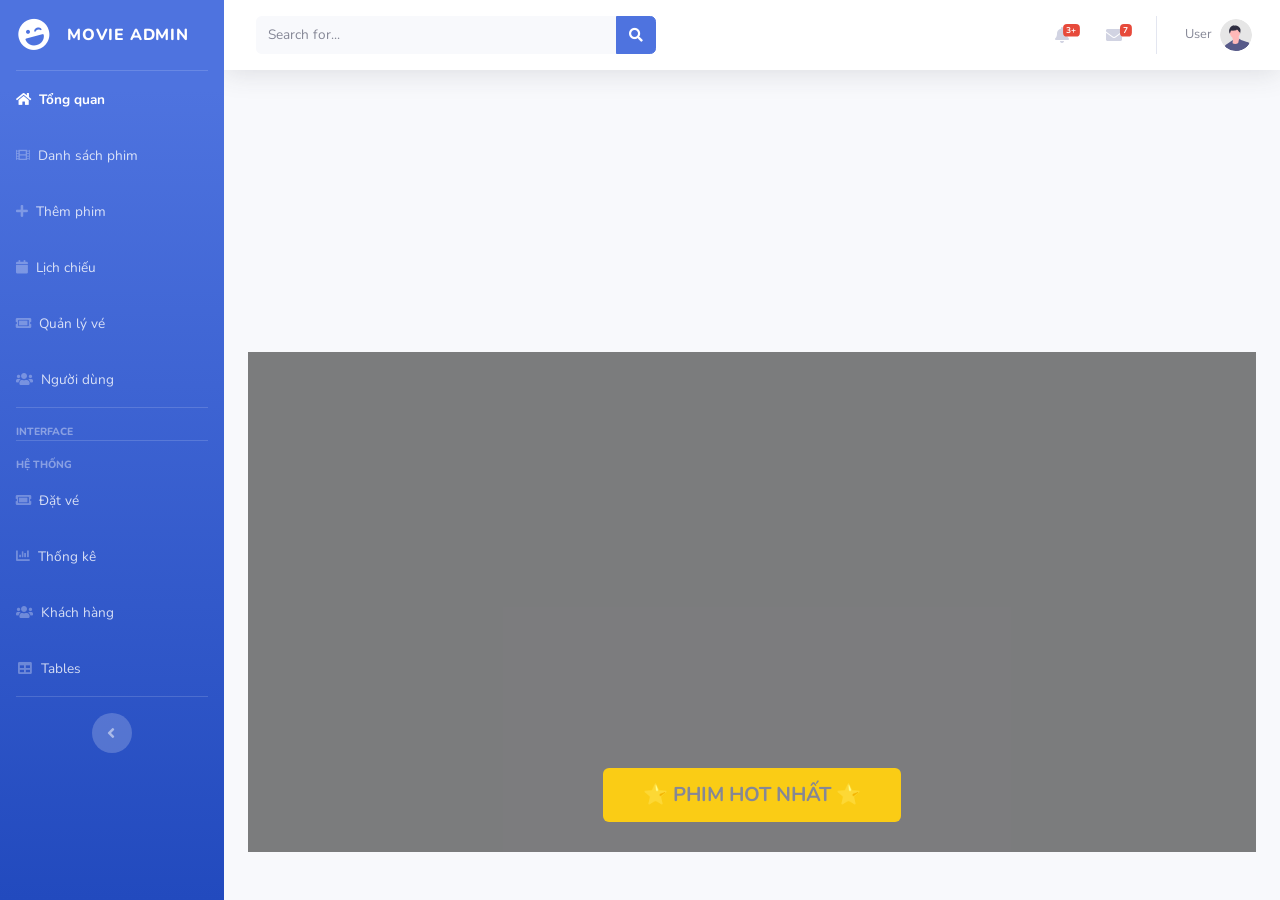
==== index.html @ 3b6eb1ed "first commit" ====
<!DOCTYPE html>
<html lang="en">

<head>
     <style>
.seat{
    padding:10px;
    border-radius:5px;
    cursor:pointer;
    text-align:center;
}
.normal{background:#ccc;}
.vip{background:gold;}
.booked{background:red; color:white;}
.selected{background:green; color:white;}
</style>
    <meta charset="utf-8">
    <meta http-equiv="X-UA-Compatible" content="IE=edge">
    <meta name="viewport" content="width=device-width, initial-scale=1, shrink-to-fit=no">
    <meta name="description" content="">
    <meta name="author" content="">

    <title>SB Admin 2 - Dashboard</title>

    <!-- Custom fonts for this template-->
    <link href="vendor/fontawesome-free/css/all.min.css" rel="stylesheet" type="text/css">
    <link
        href="https://fonts.googleapis.com/css?family=Nunito:200,200i,300,300i,400,400i,600,600i,700,700i,800,800i,900,900i"
        rel="stylesheet">

    <!-- Custom styles for this template-->
    <link href="css/sb-admin-2.min.css" rel="stylesheet">

</head>
<script src="https://www.gstatic.com/firebasejs/10.7.1/firebase-app-compat.js"></script>
<script src="https://www.gstatic.com/firebasejs/10.7.1/firebase-auth-compat.js"></script>
<script src="https://www.gstatic.com/firebasejs/10.7.1/firebase-database-compat.js"></script>

<script>
const firebaseConfig = {
    apiKey: "AIzaSyB-tw2lNCrv2AXA5mUP4bkp9vzDpLzXqe4",
    authDomain: "movie-booking-87997.firebaseapp.com",
    databaseURL: "https://movie-booking-87997-default-rtdb.asia-southeast1.firebasedatabase.app",
    projectId: "movie-booking-87997",
};
firebase.initializeApp(firebaseConfig);
const db = firebase.database();
</script>
<body id="page-top">

    <!-- Page Wrapper -->
    <div id="wrapper">

        <!-- Sidebar -->
        <ul class="navbar-nav bg-gradient-primary sidebar sidebar-dark accordion" id="accordionSidebar">

            <!-- Sidebar - Brand -->
            <a class="sidebar-brand d-flex align-items-center justify-content-center" href="index.html">
                <div class="sidebar-brand-icon rotate-n-15">
                    <i class="fas fa-laugh-wink"></i>
                </div>
               <div class="sidebar-brand-text mx-3"> Movie Admin</div>
            </a>

            <!-- Divider -->
            <hr class="sidebar-divider my-0">

            <!-- Nav Item - Dashboard -->
            <li class="nav-item active">
    <a class="nav-link" href="index.html">
        <i class="fas fa-home"></i>
        <span>Tổng quan</span>
    </a>
</li>

<li class="nav-item">
    <a class="nav-link" href="movies.html">
        <i class="fas fa-film"></i>
        <span>Danh sách phim</span>
    </a>
</li>

<li class="nav-item">
    <a class="nav-link" href="add-movie.html">
        <i class="fas fa-plus"></i>
        <span>Thêm phim</span>
    </a>
</li>

<li class="nav-item">
    <a class="nav-link" href="schedule.html">
        <i class="fas fa-calendar"></i>
        <span>Lịch chiếu</span>
    </a>
</li>


<li class="nav-item">
    <a class="nav-link" href="tickets.html">
        <i class="fas fa-ticket-alt"></i>
        <span>Quản lý vé</span>
    </a>
</li>

<li class="nav-item">
    <a class="nav-link" href="users.html">
        <i class="fas fa-users"></i>
        <span>Người dùng</span>
    </a>
</li>

            <!-- Divider -->
            <hr class="sidebar-divider">

            <!-- Heading -->
            <div class="sidebar-heading">
                Interface
            </div>

            <!-- Nav Item - Pages Collapse Menu -->
           
            <!-- Divider -->
            <hr class="sidebar-divider">

            <!-- Heading -->
            <div class="sidebar-heading">
    HỆ THỐNG
</div>

<li class="nav-item">
    <a class="nav-link" href="booking.html">
        <i class="fas fa-ticket-alt"></i>
        <span>Đặt vé</span>
    </a>
</li>

<li class="nav-item">
    <a class="nav-link" href="stats.html">
        <i class="fas fa-chart-bar"></i>
        <span>Thống kê</span>
    </a>
</li>

<li class="nav-item">
    <a class="nav-link" href="users.html">
        <i class="fas fa-users"></i>
        <span>Khách hàng</span>
    </a>
</li>

            <!-- Nav Item - Tables -->
            <li class="nav-item">
                <a class="nav-link" href="tables.html">
                    <i class="fas fa-fw fa-table"></i>
                    <span>Tables</span></a>
            </li>

            <!-- Divider -->
            <hr class="sidebar-divider d-none d-md-block">

            <!-- Sidebar Toggler (Sidebar) -->
            <div class="text-center d-none d-md-inline">
                <button class="rounded-circle border-0" id="sidebarToggle"></button>
            </div>

            <!-- Sidebar Message -->
            

        </ul>
        <!-- End of Sidebar -->

        <!-- Content Wrapper -->
        <div id="content-wrapper" class="d-flex flex-column">

            <!-- Main Content -->
            <div id="content">

                <!-- Topbar -->
                <nav class="navbar navbar-expand navbar-light bg-white topbar mb-4 static-top shadow">

                    <!-- Sidebar Toggle (Topbar) -->
                    <button id="sidebarToggleTop" class="btn btn-link d-md-none rounded-circle mr-3">
                        <i class="fa fa-bars"></i>
                    </button>

                    <!-- Topbar Search -->
                    <form
                        class="d-none d-sm-inline-block form-inline mr-auto ml-md-3 my-2 my-md-0 mw-100 navbar-search">
                        <div class="input-group">
                            <input type="text" class="form-control bg-light border-0 small" placeholder="Search for..."
                                aria-label="Search" aria-describedby="basic-addon2">
                            <div class="input-group-append">
                                <button class="btn btn-primary" type="button">
                                    <i class="fas fa-search fa-sm"></i>
                                </button>
                            </div>
                        </div>
                    </form>

                    <!-- Topbar Navbar -->
                    <ul class="navbar-nav ml-auto">

                        <!-- Nav Item - Search Dropdown (Visible Only XS) -->
                        <li class="nav-item dropdown no-arrow d-sm-none">
                            <a class="nav-link dropdown-toggle" href="#" id="searchDropdown" role="button"
                                data-toggle="dropdown" aria-haspopup="true" aria-expanded="false">
                                <i class="fas fa-search fa-fw"></i>
                            </a>
                            <!-- Dropdown - Messages -->
                            <div class="dropdown-menu dropdown-menu-right p-3 shadow animated--grow-in"
                                aria-labelledby="searchDropdown">
                                <form class="form-inline mr-auto w-100 navbar-search">
                                    <div class="input-group">
                                        <input type="text" class="form-control bg-light border-0 small"
                                            placeholder="Search for..." aria-label="Search"
                                            aria-describedby="basic-addon2">
                                        <div class="input-group-append">
                                            <button class="btn btn-primary" type="button">
                                                <i class="fas fa-search fa-sm"></i>
                                            </button>
                                        </div>
                                    </div>
                                </form>
                            </div>
                        </li>

                        <!-- Nav Item - Alerts -->
                        <li class="nav-item dropdown no-arrow mx-1">
                            <a class="nav-link dropdown-toggle" href="#" id="alertsDropdown" role="button"
                                data-toggle="dropdown" aria-haspopup="true" aria-expanded="false">
                                <i class="fas fa-bell fa-fw"></i>
                                <!-- Counter - Alerts -->
                                <span class="badge badge-danger badge-counter">3+</span>
                            </a>
                            <!-- Dropdown - Alerts -->
                            <div class="dropdown-list dropdown-menu dropdown-menu-right shadow animated--grow-in"
                                aria-labelledby="alertsDropdown">
                                <h6 class="dropdown-header">
                                    Alerts Center
                                </h6>
                                <a class="dropdown-item d-flex align-items-center" href="#">
                                    <div class="mr-3">
                                        <div class="icon-circle bg-primary">
                                            <i class="fas fa-file-alt text-white"></i>
                                        </div>
                                    </div>
                                    <div>
                                        <div class="small text-gray-500">December 12, 2019</div>
                                        <span class="font-weight-bold">A new monthly report is ready to download!</span>
                                    </div>
                                </a>
                                <a class="dropdown-item d-flex align-items-center" href="#">
                                    <div class="mr-3">
                                        <div class="icon-circle bg-success">
                                            <i class="fas fa-donate text-white"></i>
                                        </div>
                                    </div>
                                    <div>
                                        <div class="small text-gray-500">December 7, 2019</div>
                                        $290.29 has been deposited into your account!
                                    </div>
                                </a>
                                <a class="dropdown-item d-flex align-items-center" href="#">
                                    <div class="mr-3">
                                        <div class="icon-circle bg-warning">
                                            <i class="fas fa-exclamation-triangle text-white"></i>
                                        </div>
                                    </div>
                                    <div>
                                        <div class="small text-gray-500">December 2, 2019</div>
                                        Spending Alert: We've noticed unusually high spending for your account.
                                    </div>
                                </a>
                                <a class="dropdown-item text-center small text-gray-500" href="#">Show All Alerts</a>
                            </div>
                        </li>

                        <!-- Nav Item - Messages -->
                        <li class="nav-item dropdown no-arrow mx-1">
                            <a class="nav-link dropdown-toggle" href="#" id="messagesDropdown" role="button"
                                data-toggle="dropdown" aria-haspopup="true" aria-expanded="false">
                                <i class="fas fa-envelope fa-fw"></i>
                                <!-- Counter - Messages -->
                                <span class="badge badge-danger badge-counter">7</span>
                            </a>
                            <!-- Dropdown - Messages -->
                            <div class="dropdown-list dropdown-menu dropdown-menu-right shadow animated--grow-in"
                                aria-labelledby="messagesDropdown">
                                <h6 class="dropdown-header">
                                    Message Center
                                </h6>
                                <a class="dropdown-item d-flex align-items-center" href="#">
                                    <div class="dropdown-list-image mr-3">
                                        <img class="rounded-circle" src="img/undraw_profile_1.svg"
                                            alt="...">
                                        <div class="status-indicator bg-success"></div>
                                    </div>
                                    <div class="font-weight-bold">
                                        <div class="text-truncate">Hi there! I am wondering if you can help me with a
                                            problem I've been having.</div>
                                        <div class="small text-gray-500">Emily Fowler · 58m</div>
                                    </div>
                                </a>
                                <a class="dropdown-item d-flex align-items-center" href="#">
                                    <div class="dropdown-list-image mr-3">
                                        <img class="rounded-circle" src="img/undraw_profile_2.svg"
                                            alt="...">
                                        <div class="status-indicator"></div>
                                    </div>
                                    <div>
                                        <div class="text-truncate">I have the photos that you ordered last month, how
                                            would you like them sent to you?</div>
                                        <div class="small text-gray-500">Jae Chun · 1d</div>
                                    </div>
                                </a>
                                <a class="dropdown-item d-flex align-items-center" href="#">
                                    <div class="dropdown-list-image mr-3">
                                        <img class="rounded-circle" src="img/undraw_profile_3.svg"
                                            alt="...">
                                        <div class="status-indicator bg-warning"></div>
                                    </div>
                                    <div>
                                        <div class="text-truncate">Last month's report looks great, I am very happy with
                                            the progress so far, keep up the good work!</div>
                                        <div class="small text-gray-500">Morgan Alvarez · 2d</div>
                                    </div>
                                </a>
                                <a class="dropdown-item d-flex align-items-center" href="#">
                                    <div class="dropdown-list-image mr-3">
                                        <img class="rounded-circle" src="https://source.unsplash.com/Mv9hjnEUHR4/60x60"
                                            alt="...">
                                        <div class="status-indicator bg-success"></div>
                                    </div>
                                    <div>
                                        <div class="text-truncate">Am I a good boy? The reason I ask is because someone
                                            told me that people say this to all dogs, even if they aren't good...</div>
                                        <div class="small text-gray-500">Chicken the Dog · 2w</div>
                                    </div>
                                </a>
                                <a class="dropdown-item text-center small text-gray-500" href="#">Read More Messages</a>
                            </div>
                        </li>

                        <div class="topbar-divider d-none d-sm-block"></div>

                     <li class="nav-item dropdown no-arrow">
    <a class="nav-link dropdown-toggle" href="#" id="userDropdown"
        role="button" data-toggle="dropdown"
        aria-haspopup="true" aria-expanded="false">

        <span id="username" class="mr-2 d-none d-lg-inline text-gray-600 small">User</span>

        <img class="img-profile rounded-circle"
            src="img/undraw_profile.svg">
    </a>

    <div class="dropdown-menu dropdown-menu-right shadow animated--grow-in"
        aria-labelledby="userDropdown">

        <a class="dropdown-item" href="profile.html">
    <i class="fas fa-user fa-sm fa-fw mr-2 text-gray-400"></i>
    Profile
</a>

        <div class="dropdown-divider"></div>

        <a class="dropdown-item" href="javascript:void(0)" onclick="logout()">
            <i class="fas fa-sign-out-alt fa-sm fa-fw mr-2 text-gray-400"></i>
            Đăng xuất
        </a>

    </div>
</li>                      
<script>
</script>
                            </div>
                        </li>

                    </ul>

                </nav>
                <!-- End of Topbar -->

                <!-- Begin Page Content -->
               <!-- Begin Page Content -->
<div class="container-fluid">

    <!-- ===== BANNER (GIỮ NGUYÊN) ===== -->
    <div style="
        position:relative;
        width:100%;
        height:500px;
        overflow:hidden;
    ">

        <iframe 
            src="https://www.youtube.com/embed/TcMBFSGVi1c?autoplay=1&mute=1&controls=0&loop=1&playlist=TcMBFSGVi1c"
            frameborder="0"
            allow="autoplay; encrypted-media"
            allowfullscreen
            style="
                position:absolute;
                top:0;
                left:0;
                width:100%;
                height:100%;
            ">
        </iframe>

        <div style="
            position:absolute;
            top:0;
            left:0;
            width:100%;
            height:100%;
            background:rgba(0,0,0,0.5);
        "></div>

        <div style="
            position:absolute;
            bottom:30px;
            left:50%;
            transform:translateX(-50%);
            background:#facc15;
            padding:12px 40px;
            font-weight:bold;
            border-radius:6px;
            font-size:20px;
        ">
            ⭐ PHIM HOT NHẤT ⭐
        </div>

    </div>

    <!-- 🔥 CHỈ THÊM CÁI NÀY -->
    <div id="contentArea" class="mt-4"></div>

</div>


<div class="container mt-4" style="max-width:1000px;">
    <div id="movieList"></div>
</div>
<!-- ===== SCRIPT CHUYỂN TRANG ===== -->
<script>
function goBooking(movie){
    let time = "18:00"; // 🔥 chọn giờ (có thể đổi)
    window.location.href = "booking.html?movie=" + encodeURIComponent(movie) + "&time=" + time;
}
</script>
<!-- ===== SCRIPT ===== -->
<script>
let movies = [];
function loadMovies(){
    db.ref("movies").on("value", snapshot=>{
        let data = snapshot.val();
        let html = "";

        if(data){
            for(let id in data){
                let m = data[id];

                html += `
                <div class="d-flex align-items-center justify-content-between bg-white p-3 mb-3 shadow-sm rounded">
                    <div class="d-flex align-items-center">
                        <img src="${m.image || 'https://via.placeholder.com/70x90'}"
                             style="width:70px;height:90px;object-fit:cover;border-radius:6px;">
                        <div class="ml-3">
                            <h6 class="mb-1 font-weight-bold">${m.name}</h6>
                            <small class="text-muted">📅 ${m.year}</small><br>
                            <small class="text-warning">⭐ ${m.rating || 4.5}</small>
                        </div>
                    </div>
                    <button class="btn btn-warning btn-sm"
                        onclick="goBooking('${m.name}')">
                        Đặt vé
                    </button>
                </div>
                `;
            }
        }

        document.getElementById("movieList").innerHTML = html;
    });
}
function loadPage(page){

    if(page === "addMovie"){
        document.getElementById("contentArea").innerHTML = `
        
        <div class="card shadow">
            <div class="card-header bg-primary text-white">
                 Thêm phim mới
            </div>

            <div class="card-body">

                <div class="row">
                    <div class="col-md-6">
                        <input id="name" class="form-control mb-3" placeholder="Tên phim">
                    </div>

                    <div class="col-md-6">
                        <input id="year" class="form-control mb-3" placeholder="Năm phát hành">
                    </div>
                </div>

                <textarea id="desc" class="form-control mb-3" placeholder="Mô tả phim"></textarea>

                <button class="btn btn-success" onclick="addMovie()">
                    ➕ Thêm phim
                </button>

                <hr>

                <h5>📃 Danh sách vừa thêm</h5>
                <div id="movieList"></div>

            </div>
        </div>

        `;
    }
}

function addMovie(){
    let name = document.getElementById("name").value;
    let year = document.getElementById("year").value;
    let desc = document.getElementById("desc").value;

    if(!name || !year){
        alert("Nhập thiếu rồi 😅");
        return;
    }

    movies.push({name, year, desc});
    renderMovies();
}

function renderMovies(){
    let html = "";

    movies.forEach(m=>{
        html += `
            <div class="card mb-2 shadow-sm">
                <div class="card-body d-flex justify-content-between">
                    <div>
                        <strong>${m.name}</strong> (${m.year})<br>
                        <small>${m.desc}</small>
                    </div>
                    <span class="badge badge-success">Mới</span>
                </div>
            </div>
        `;
    });

    document.getElementById("movieList").innerHTML = html;
}
</script>

<!-- ===== MODAL GHẾ ===== -->
<div id="seatModal" style="
    display:none;
    position:fixed;
    top:0; left:0;
    width:100%; height:100%;
    background:rgba(0,0,0,0.8);
    z-index:999;
">
    <div style="
        background:white;
        width:90%;
        max-width:500px;
        margin:50px auto;
        padding:20px;
        border-radius:10px;
        text-align:center;
    ">
        <h4>🎬 Chọn ghế</h4>

        <div id="seatContainer" style="
            display:grid;
            grid-template-columns:repeat(6,1fr);
            gap:8px;
            margin:20px 0;
        "></div>

        <h5 id="total">Tổng tiền: 0đ</h5>

        <button onclick="closeSeat()" class="btn btn-secondary">Đóng</button>
        <button onclick="bookSeat()" class="btn btn-warning">Xác nhận</button>
    </div>
</div>
<script>
firebase.auth().onAuthStateChanged(function(user) {
    if (user) {
        document.querySelector("#userDropdown span").innerText = user.email;
    } else {
        window.location.href = "login.html"; // chặn chưa login
    }
});
</script>
<script>
function logout(){
    firebase.auth().signOut()
        .then(() => {
            alert("Đã đăng xuất!");
            window.location.href = "login.html";
        })
        .catch((error) => {
            alert(error.message);
        });
}
loadMovies();
</script>
<script src="vendor/jquery/jquery.min.js"></script>
<script src="vendor/bootstrap/js/bootstrap.bundle.min.js"></script>
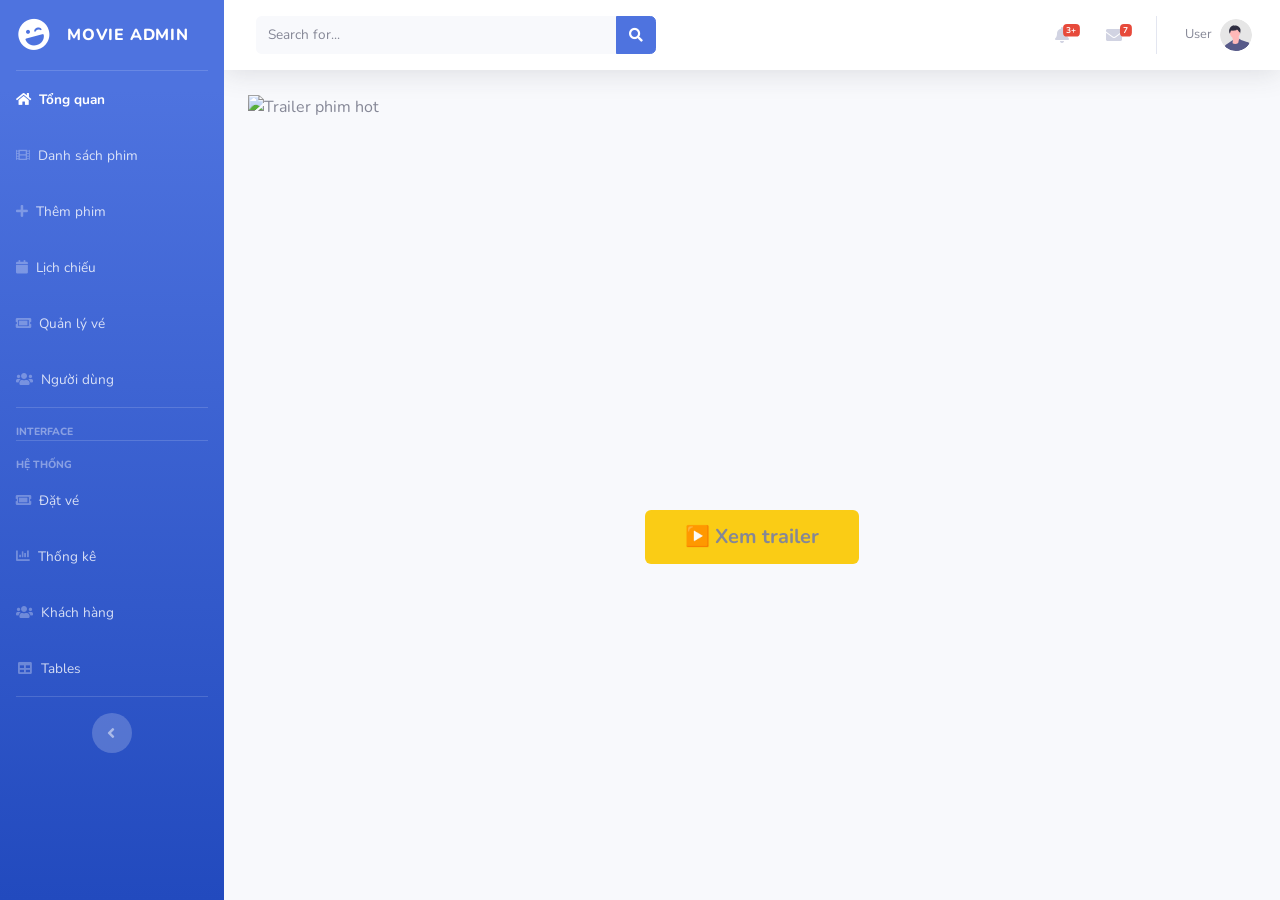
==== commit 99de7946: "update giao dien" ====
--- a/index.html
+++ b/index.html
@@ -2,18 +2,7 @@
 <html lang="en">
 
 <head>
-     <style>
-.seat{
-    padding:10px;
-    border-radius:5px;
-    cursor:pointer;
-    text-align:center;
-}
-.normal{background:#ccc;}
-.vip{background:gold;}
-.booked{background:red; color:white;}
-.selected{background:green; color:white;}
-</style>
+    
     <meta charset="utf-8">
     <meta http-equiv="X-UA-Compatible" content="IE=edge">
     <meta name="viewport" content="width=device-width, initial-scale=1, shrink-to-fit=no">
@@ -30,22 +19,9 @@
 
     <!-- Custom styles for this template-->
     <link href="css/sb-admin-2.min.css" rel="stylesheet">
+    <link href="css/custom.css" rel="stylesheet">
 
 </head>
-<script src="https://www.gstatic.com/firebasejs/10.7.1/firebase-app-compat.js"></script>
-<script src="https://www.gstatic.com/firebasejs/10.7.1/firebase-auth-compat.js"></script>
-<script src="https://www.gstatic.com/firebasejs/10.7.1/firebase-database-compat.js"></script>
-
-<script>
-const firebaseConfig = {
-    apiKey: "AIzaSyB-tw2lNCrv2AXA5mUP4bkp9vzDpLzXqe4",
-    authDomain: "movie-booking-87997.firebaseapp.com",
-    databaseURL: "https://movie-booking-87997-default-rtdb.asia-southeast1.firebasedatabase.app",
-    projectId: "movie-booking-87997",
-};
-firebase.initializeApp(firebaseConfig);
-const db = firebase.database();
-</script>
 <body id="page-top">
 
     <!-- Page Wrapper -->
@@ -364,18 +340,13 @@
 
         <div class="dropdown-divider"></div>
 
-        <a class="dropdown-item" href="javascript:void(0)" onclick="logout()">
+        <a class="dropdown-item" href="#" id="logoutBtn">
             <i class="fas fa-sign-out-alt fa-sm fa-fw mr-2 text-gray-400"></i>
             Đăng xuất
-        </a>
-
-    </div>
-</li>                      
-<script>
-</script>
-                            </div>
-                        </li>
-
+            </a>
+
+             </div>
+                </li>                                           
                     </ul>
 
                 </nav>
@@ -385,52 +356,22 @@
                <!-- Begin Page Content -->
 <div class="container-fluid">
 
-    <!-- ===== BANNER (GIỮ NGUYÊN) ===== -->
-    <div style="
-        position:relative;
-        width:100%;
-        height:500px;
-        overflow:hidden;
-    ">
-
-        <iframe 
-            src="https://www.youtube.com/embed/TcMBFSGVi1c?autoplay=1&mute=1&controls=0&loop=1&playlist=TcMBFSGVi1c"
-            frameborder="0"
-            allow="autoplay; encrypted-media"
-            allowfullscreen
-            style="
-                position:absolute;
-                top:0;
-                left:0;
-                width:100%;
-                height:100%;
-            ">
-        </iframe>
-
-        <div style="
-            position:absolute;
-            top:0;
-            left:0;
-            width:100%;
-            height:100%;
-            background:rgba(0,0,0,0.5);
-        "></div>
-
-        <div style="
-            position:absolute;
-            bottom:30px;
-            left:50%;
-            transform:translateX(-50%);
-            background:#facc15;
-            padding:12px 40px;
-            font-weight:bold;
-            border-radius:6px;
-            font-size:20px;
-        ">
-            ⭐ PHIM HOT NHẤT ⭐
-        </div>
-
+
+<div class="banner">
+
+    <img 
+        src="https://img.youtube.com/vi/TcMBFSGVi1c/maxresdefault.jpg" 
+        alt="Trailer phim hot"
+        class="banner-img"
+        id="bannerThumb"
+    >
+
+    <!-- Nút play -->
+    <div class="banner-overlay" id="playBtn">
+        ▶ Xem trailer
     </div>
+
+</div>
 
     <!-- 🔥 CHỈ THÊM CÁI NÀY -->
     <div id="contentArea" class="mt-4"></div>
@@ -448,11 +389,21 @@
     window.location.href = "booking.html?movie=" + encodeURIComponent(movie) + "&time=" + time;
 }
 </script>
-<!-- ===== SCRIPT ===== -->
 <script>
+function escapeHTML(str){
+    return String(str).replace(/[&<>"']/g, function(m){
+        return {
+            '&':'&amp;',
+            '<':'&lt;',
+            '>':'&gt;',
+            '"':'&quot;',
+            "'":'&#39;'
+        }[m];
+    });
+}
 let movies = [];
 function loadMovies(){
-    db.ref("movies").on("value", snapshot=>{
+    db.ref("movies").once("value").then(snapshot=>{
         let data = snapshot.val();
         let html = "";
 
@@ -464,15 +415,15 @@
                 <div class="d-flex align-items-center justify-content-between bg-white p-3 mb-3 shadow-sm rounded">
                     <div class="d-flex align-items-center">
                         <img src="${m.image || 'https://via.placeholder.com/70x90'}"
+                             alt="Poster ${escapeHTML(m.name)}"
                              style="width:70px;height:90px;object-fit:cover;border-radius:6px;">
                         <div class="ml-3">
-                            <h6 class="mb-1 font-weight-bold">${m.name}</h6>
-                            <small class="text-muted">📅 ${m.year}</small><br>
-                            <small class="text-warning">⭐ ${m.rating || 4.5}</small>
+                            <h6 class="mb-1 font-weight-bold">${escapeHTML(m.name)}</h6>
+                            <small class="text-muted">📅 ${m.year}</small>
                         </div>
                     </div>
-                    <button class="btn btn-warning btn-sm"
-                        onclick="goBooking('${m.name}')">
+                    <button class="btn btn-warning btn-sm book-btn"
+                        data-name="${escapeHTML(m.name)}">
                         Đặt vé
                     </button>
                 </div>
@@ -514,7 +465,7 @@
                 <hr>
 
                 <h5>📃 Danh sách vừa thêm</h5>
-                <div id="movieList"></div>
+                <div id="movieListAdmin"></div>
 
             </div>
         </div>
@@ -545,8 +496,8 @@
             <div class="card mb-2 shadow-sm">
                 <div class="card-body d-flex justify-content-between">
                     <div>
-                        <strong>${m.name}</strong> (${m.year})<br>
-                        <small>${m.desc}</small>
+                        <strong>${escapeHTML(m.name)}</strong>
+                        <small>${escapeHTML(m.desc)}</small>
                     </div>
                     <span class="badge badge-success">Mới</span>
                 </div>
@@ -554,7 +505,7 @@
         `;
     });
 
-    document.getElementById("movieList").innerHTML = html;
+    document.getElementById("movieListAdmin").innerHTML = html;
 }
 </script>
 
@@ -587,10 +538,14 @@
 
         <h5 id="total">Tổng tiền: 0đ</h5>
 
-        <button onclick="closeSeat()" class="btn btn-secondary">Đóng</button>
-        <button onclick="bookSeat()" class="btn btn-warning">Xác nhận</button>
+        <button id="closeSeatBtn" class="btn btn-secondary">Đóng</button>
+         <button id="bookSeatBtn" class="btn btn-warning">Xác nhận</button>
     </div>
 </div>
+<script src="https://www.gstatic.com/firebasejs/10.7.1/firebase-app-compat.js"></script>
+<script src="https://www.gstatic.com/firebasejs/10.7.1/firebase-auth-compat.js"></script>
+<script src="https://www.gstatic.com/firebasejs/10.7.1/firebase-database-compat.js"></script>
+<script src="js/js/firebase-config.js"></script> 
 <script>
 firebase.auth().onAuthStateChanged(function(user) {
     if (user) {
@@ -611,7 +566,65 @@
             alert(error.message);
         });
 }
-loadMovies();
+</script>
+<script>
+window.onload = function(){
+    loadMovies();
+
+    const logoutBtn = document.getElementById("logoutBtn");
+    if(logoutBtn){
+        logoutBtn.addEventListener("click", logout);
+    }
+
+    const closeBtn = document.getElementById("closeSeatBtn");
+    const bookBtn = document.getElementById("bookSeatBtn");
+
+    if(closeBtn){
+        closeBtn.addEventListener("click", closeSeat);
+    }
+
+    if(bookBtn){
+        bookBtn.addEventListener("click", bookSeat);
+    }
+
+    const thumb = document.getElementById("bannerThumb");
+    const playBtn = document.getElementById("playBtn");
+
+    if(thumb && playBtn){
+        function loadVideo(){
+            thumb.parentElement.innerHTML = `
+                <iframe 
+                    src="https://www.youtube.com/embed/TcMBFSGVi1c?autoplay=1"
+                    frameborder="0"
+                    allow="autoplay; encrypted-media"
+                    allowfullscreen
+                    style="width:100%;height:100%;">
+                </iframe>
+            `;
+        }
+
+        thumb.addEventListener("click", loadVideo);
+        playBtn.addEventListener("click", loadVideo);
+    }
+}
+
+// ✅ function để ngoài riêng
+function closeSeat(){
+    document.getElementById("seatModal").style.display = "none";
+}
+
+function bookSeat(){
+    alert("Đặt vé thành công 🎉");
+}
 </script>
 <script src="vendor/jquery/jquery.min.js"></script>
+<script>
+document.addEventListener("click", function(e){
+    const btn = e.target.closest(".book-btn");
+    if(btn){
+        const name = btn.dataset.name;
+        goBooking(name);
+    }
+});
+</script>
 <script src="vendor/bootstrap/js/bootstrap.bundle.min.js"></script>
--- a/css/custom.css
+++ b/css/custom.css
@@ -0,0 +1,36 @@
+.seat{
+    padding:10px;
+    border-radius:5px;
+    cursor:pointer;
+    text-align:center;
+}
+
+.normal{background:#ccc;}
+.vip{background:gold;}
+.booked{background:red; color:white;}
+.selected{background:green; color:white;}
+.banner {
+    position: relative;
+    width: 100%;
+    height: 500px;
+    overflow: hidden;
+    cursor: pointer;
+}
+
+.banner-img {
+    width: 100%;
+    height: 100%;
+    object-fit: cover;
+}
+
+.banner-overlay {
+    position: absolute;
+    bottom: 30px;
+    left: 50%;
+    transform: translateX(-50%);
+    background: #facc15;
+    padding: 12px 40px;
+    font-weight: bold;
+    border-radius: 6px;
+    font-size: 20px;
+}
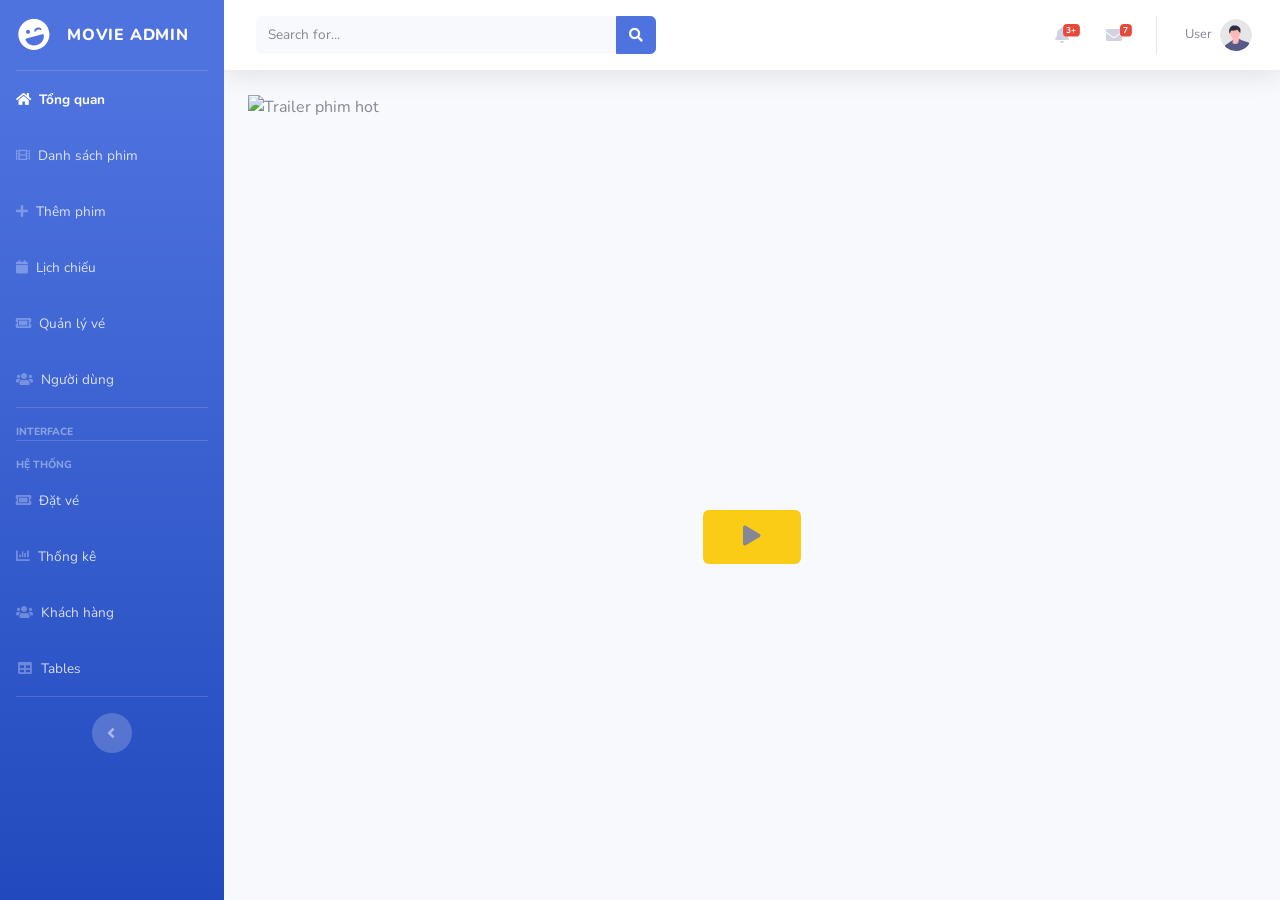
==== commit 0549c80e: "update" ====
--- a/index.html
+++ b/index.html
@@ -368,12 +368,12 @@
 
     <!-- Nút play -->
     <div class="banner-overlay" id="playBtn">
-        ▶ Xem trailer
+       <i class="fa fa-play" aria-hidden="true"></i>
     </div>
 
 </div>
 
-    <!-- 🔥 CHỈ THÊM CÁI NÀY -->
+    <!--  CHỈ THÊM CÁI NÀY -->
     <div id="contentArea" class="mt-4"></div>
 
 </div>
@@ -385,7 +385,7 @@
 <!-- ===== SCRIPT CHUYỂN TRANG ===== -->
 <script>
 function goBooking(movie){
-    let time = "18:00"; // 🔥 chọn giờ (có thể đổi)
+    let time = "18:00"; // 
     window.location.href = "booking.html?movie=" + encodeURIComponent(movie) + "&time=" + time;
 }
 </script>
@@ -419,7 +419,8 @@
                              style="width:70px;height:90px;object-fit:cover;border-radius:6px;">
                         <div class="ml-3">
                             <h6 class="mb-1 font-weight-bold">${escapeHTML(m.name)}</h6>
-                            <small class="text-muted">📅 ${m.year}</small>
+                            <small class="text-muted">
+                                <i class="fa fa-calendar" aria-hidden="true"></i> ${m.year}</small>
                         </div>
                     </div>
                     <button class="btn btn-warning btn-sm book-btn"
@@ -480,7 +481,7 @@
     let desc = document.getElementById("desc").value;
 
     if(!name || !year){
-        alert("Nhập thiếu rồi 😅");
+        alert("Nhập thiếu rồi ");
         return;
     }
 
@@ -496,6 +497,7 @@
             <div class="card mb-2 shadow-sm">
                 <div class="card-body d-flex justify-content-between">
                     <div>
+                        
                         <strong>${escapeHTML(m.name)}</strong>
                         <small>${escapeHTML(m.desc)}</small>
                     </div>
@@ -607,8 +609,6 @@
         playBtn.addEventListener("click", loadVideo);
     }
 }
-
-// ✅ function để ngoài riêng
 function closeSeat(){
     document.getElementById("seatModal").style.display = "none";
 }
--- a/css/custom.css
+++ b/css/custom.css
@@ -5,10 +5,12 @@
     text-align:center;
 }
 
-.normal{background:#ccc;}
-.vip{background:gold;}
-.booked{background:red; color:white;}
-.selected{background:green; color:white;}
+/* tránh trùng */
+.seat-normal{background:#ccc;}
+.seat-vip{background:gold;}
+.seat-booked{background:red; color:white;}
+.seat-selected{background:green; color:white;}
+
 .banner {
     position: relative;
     width: 100%;
@@ -33,4 +35,12 @@
     font-weight: bold;
     border-radius: 6px;
     font-size: 20px;
+}
+
+.preview-img{
+    width:120px;
+    height:160px;
+    object-fit:cover;
+    border-radius:8px;
+    border:2px dashed #ccc;
 }
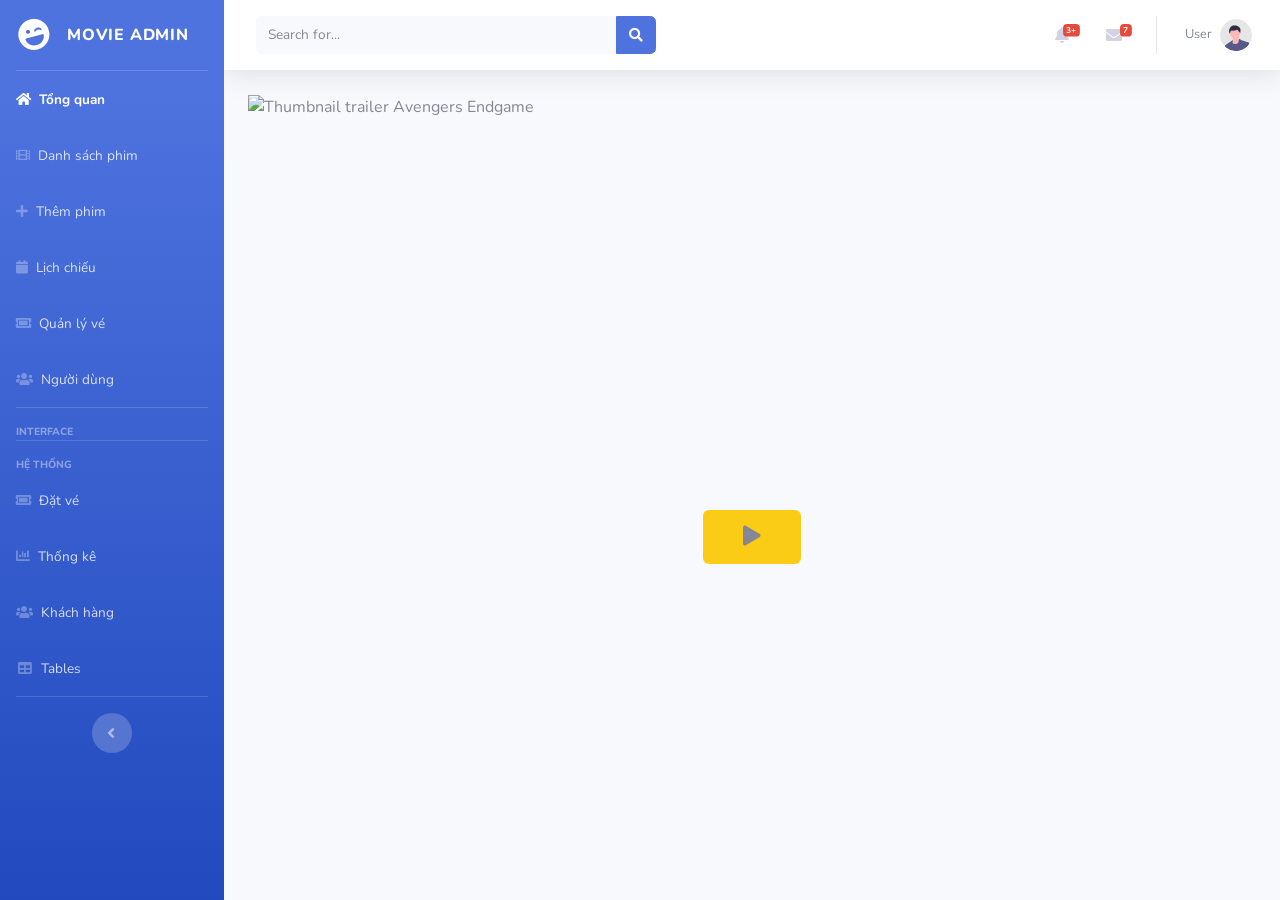
==== commit ea0eb362: "cap nhat code" ====
--- a/index.html
+++ b/index.html
@@ -361,7 +361,7 @@
 
     <img 
         src="https://img.youtube.com/vi/TcMBFSGVi1c/maxresdefault.jpg" 
-        alt="Trailer phim hot"
+       alt="Thumbnail trailer Avengers Endgame"
         class="banner-img"
         id="bannerThumb"
     >
@@ -401,39 +401,50 @@
         }[m];
     });
 }
+function safeURL(url){
+    if(!url) return "https://via.placeholder.com/70x90";
+    if(url.startsWith("http")) return url;
+    return "https://via.placeholder.com/70x90";
+}
 let movies = [];
 function loadMovies(){
-    db.ref("movies").once("value").then(snapshot=>{
-        let data = snapshot.val();
-        let html = "";
-
-        if(data){
-            for(let id in data){
-                let m = data[id];
-
-                html += `
-                <div class="d-flex align-items-center justify-content-between bg-white p-3 mb-3 shadow-sm rounded">
-                    <div class="d-flex align-items-center">
-                        <img src="${m.image || 'https://via.placeholder.com/70x90'}"
-                             alt="Poster ${escapeHTML(m.name)}"
-                             style="width:70px;height:90px;object-fit:cover;border-radius:6px;">
-                        <div class="ml-3">
-                            <h6 class="mb-1 font-weight-bold">${escapeHTML(m.name)}</h6>
-                            <small class="text-muted">
-                                <i class="fa fa-calendar" aria-hidden="true"></i> ${m.year}</small>
-                        </div>
+    db.ref("movies").once("value")
+.then(snapshot=>{
+    let data = snapshot.val();
+    let html = "";
+
+    if(data){
+        for(let id in data){
+            let m = data[id];
+
+            if(!m || !m.name) continue; 
+
+            html += `
+            <div class="d-flex align-items-center justify-content-between bg-white p-3 mb-3 shadow-sm rounded">
+                <div class="d-flex align-items-center">
+                    <img src="${safeURL(m.image)}"
+                         alt="Poster ${escapeHTML(m.name)}"
+                         style="width:70px;height:90px;object-fit:cover;border-radius:6px;">
+                    <div class="ml-3">
+                        <h6 class="mb-1 font-weight-bold">${escapeHTML(m.name)}</h6>
+                        <small class="text-muted">
+                            <i class="fa fa-calendar"></i> ${m.year}</small>
                     </div>
-                    <button class="btn btn-warning btn-sm book-btn"
-                        data-name="${escapeHTML(m.name)}">
-                        Đặt vé
-                    </button>
                 </div>
-                `;
-            }
+                <button class="btn btn-warning btn-sm book-btn"
+                    data-name="${escapeHTML(m.name)}">
+                    Đặt vé
+                </button>
+            </div>
+            `;
         }
-
-        document.getElementById("movieList").innerHTML = html;
-    });
+    }
+
+    document.getElementById("movieList").innerHTML = html;
+})
+.catch(err=>{
+    console.error("Lỗi load phim:", err);
+});
 }
 function loadPage(page){
 
@@ -459,9 +470,9 @@
 
                 <textarea id="desc" class="form-control mb-3" placeholder="Mô tả phim"></textarea>
 
-                <button class="btn btn-success" onclick="addMovie()">
-                    ➕ Thêm phim
-                </button>
+                <button id="addMovieBtn" class="btn btn-success">
+               ➕ Thêm phim
+              </button>
 
                 <hr>
 
@@ -553,7 +564,7 @@
     if (user) {
         document.querySelector("#userDropdown span").innerText = user.email;
     } else {
-        window.location.href = "login.html"; // chặn chưa login
+        window.location.href = "login.html"; 
     }
 });
 </script>
@@ -561,7 +572,7 @@
 function logout(){
     firebase.auth().signOut()
         .then(() => {
-            alert("Đã đăng xuất!");
+            console.log("Đã đăng xuất");
             window.location.href = "login.html";
         })
         .catch((error) => {
@@ -572,7 +583,10 @@
 <script>
 window.onload = function(){
     loadMovies();
-
+    const addBtn = document.getElementById("addMovieBtn");
+if(addBtn){
+    addBtn.addEventListener("click", addMovie);
+}
     const logoutBtn = document.getElementById("logoutBtn");
     if(logoutBtn){
         logoutBtn.addEventListener("click", logout);
@@ -593,21 +607,22 @@
     const playBtn = document.getElementById("playBtn");
 
     if(thumb && playBtn){
-        function loadVideo(){
-            thumb.parentElement.innerHTML = `
-                <iframe 
-                    src="https://www.youtube.com/embed/TcMBFSGVi1c?autoplay=1"
-                    frameborder="0"
-                    allow="autoplay; encrypted-media"
-                    allowfullscreen
-                    style="width:100%;height:100%;">
-                </iframe>
-            `;
-        }
-
-        thumb.addEventListener("click", loadVideo);
-        playBtn.addEventListener("click", loadVideo);
-    }
+    function loadVideo(){
+        thumb.parentElement.innerHTML = `
+            <iframe 
+                src="https://www.youtube.com/embed/TcMBFSGVi1c?autoplay=1"
+                loading="lazy"
+                frameborder="0"
+                allow="autoplay; encrypted-media"
+                allowfullscreen
+                style="width:100%;height:100%;">
+            </iframe>
+        `;
+    }
+
+    thumb.addEventListener("click", loadVideo);
+    playBtn.addEventListener("click", loadVideo);
+}
 }
 function closeSeat(){
     document.getElementById("seatModal").style.display = "none";
